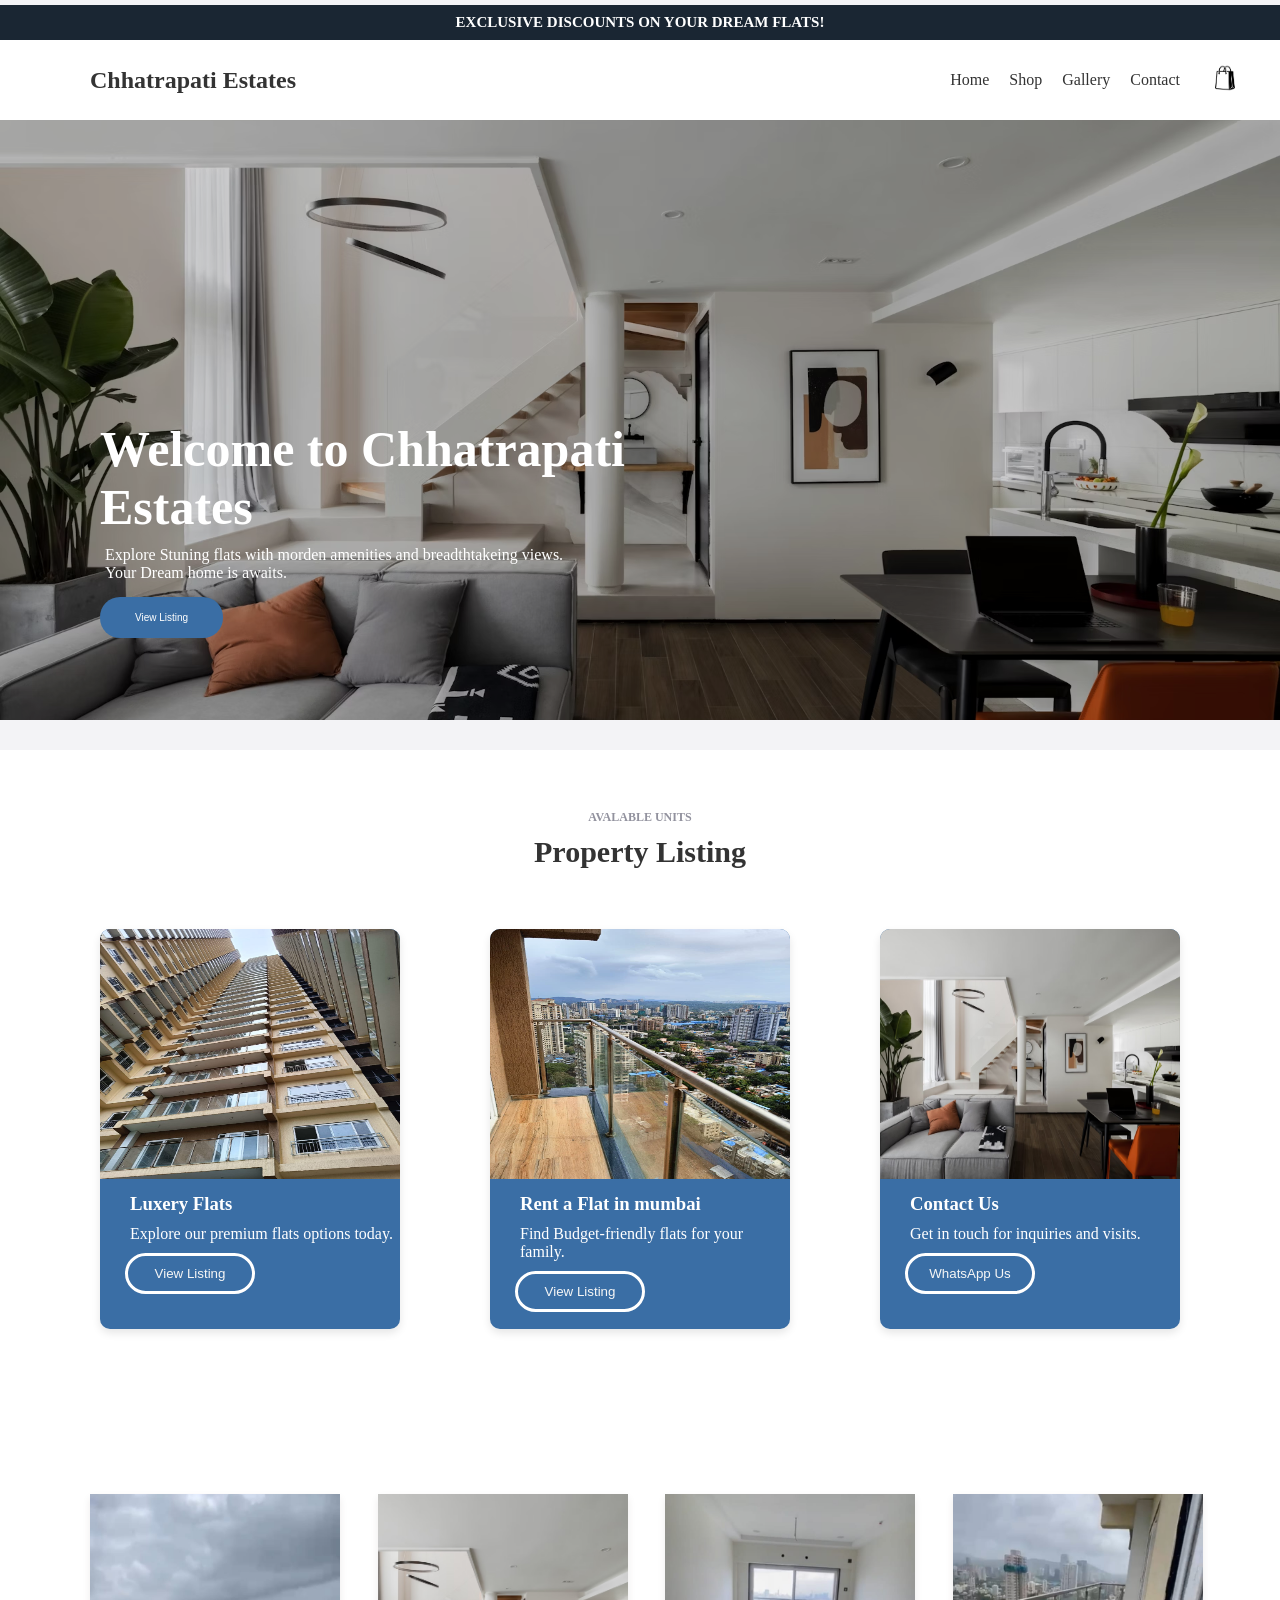
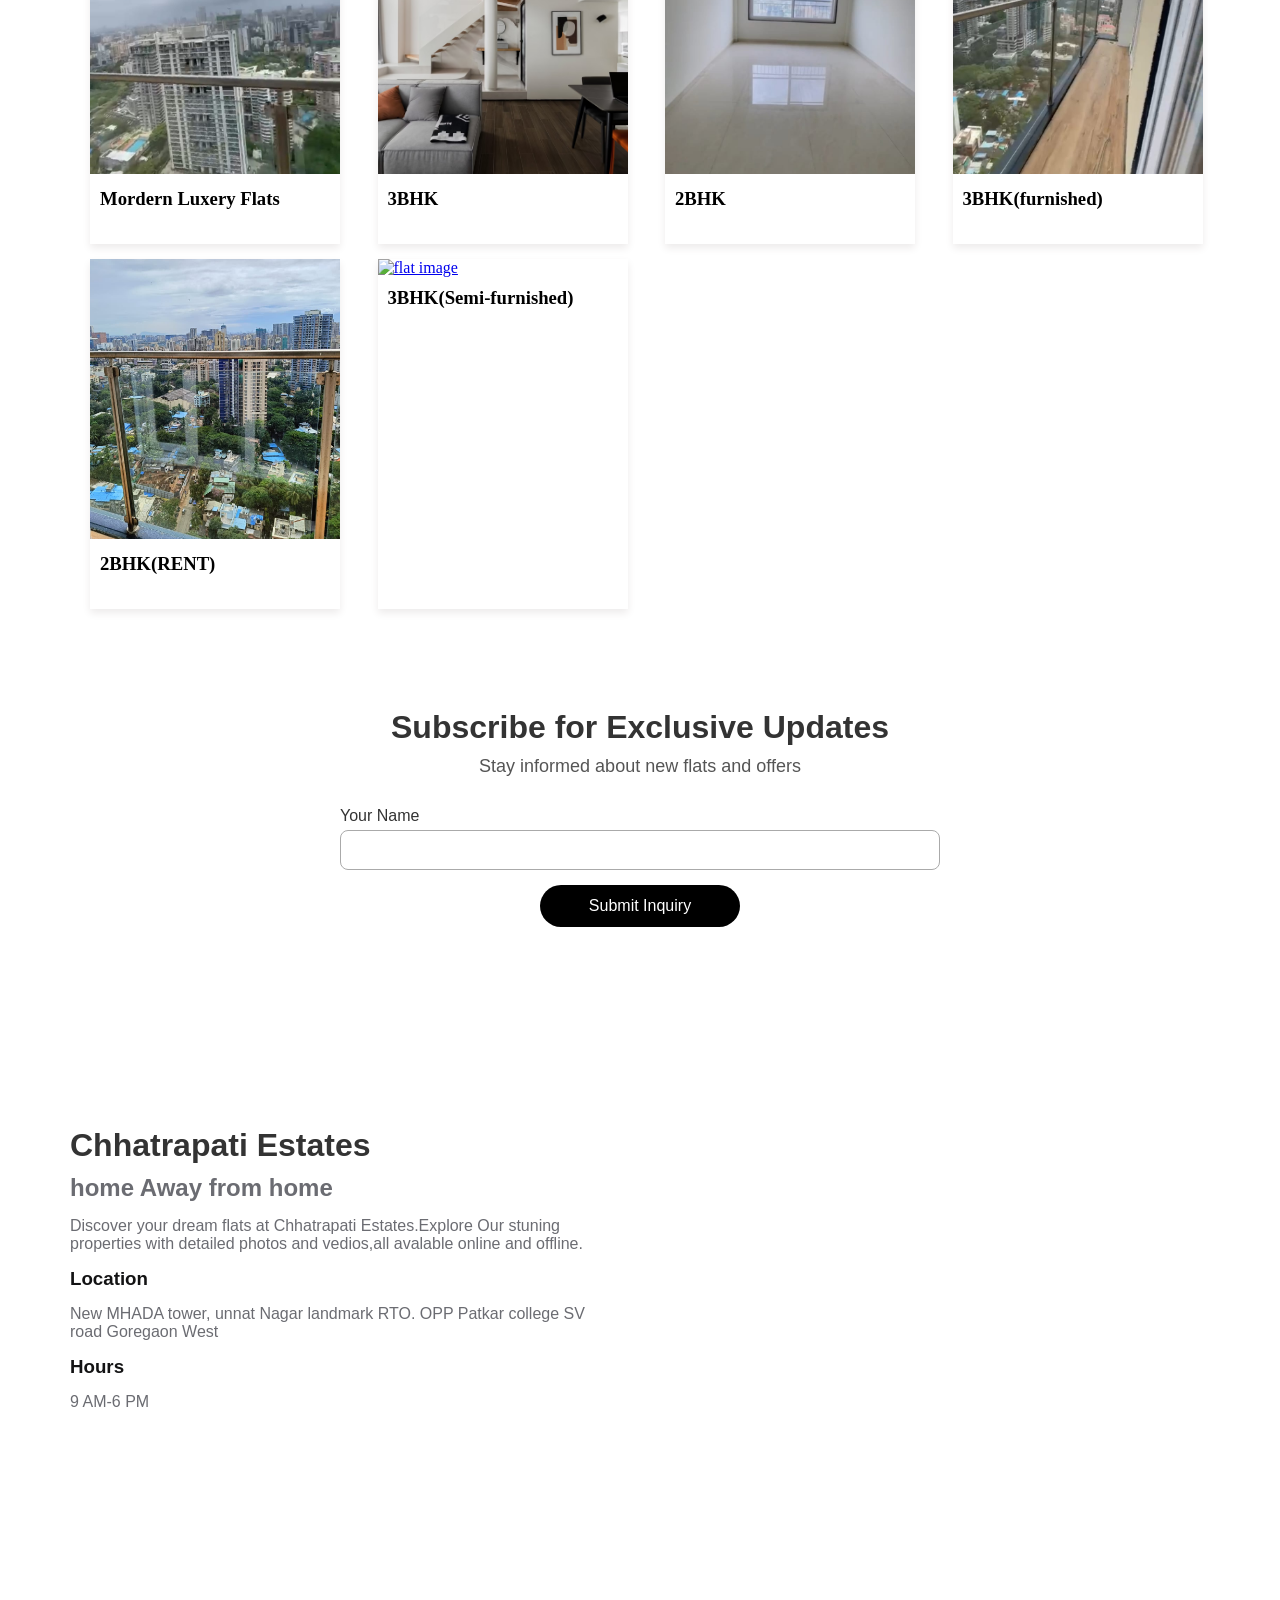
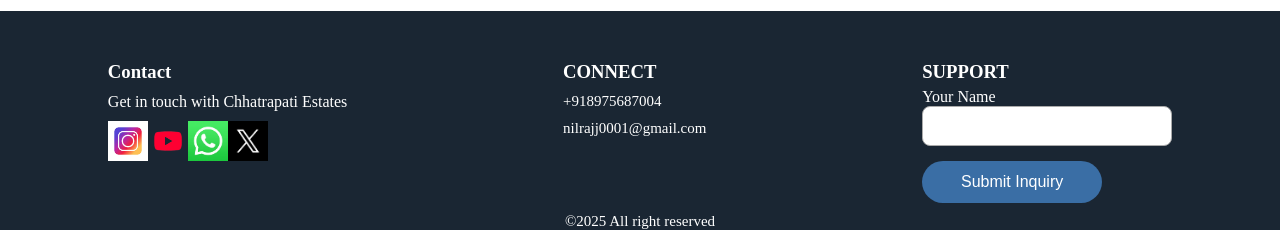
==== index.html @ a12c2966 "Add files via upload" ====
<!DOCTYPE html>
<html lang="en">

<head>
    <meta charset="UTF-8">
    <meta name="viewport" content="width=device-width, initial-scale=1.0">
    <meta name="description"
        content="Explore the best estate properties and real estate listings online. Buy, sell, or rent houses, apartments, and commercial estates.">
    <meta name="keywords" content="estate properties, real estate, buy house, apartments, commercial property">
    <title>Best Estate Properties | Buy & Sell Real Estate Online</title>
    <link rel="stylesheet" href="style.css">
    <link rel="icon" type="image/png" sizes="32x32" href="bag.png">
    <link rel="icon" type="image/png" sizes="16x16" href="bag.png">
    <link rel="apple-touch-icon" href="bag.png">
    <meta name="theme-color" content="#ffffff">


    <title>Chatrapati Estate | Flats & Properties in Mumbai, Pune & Ambernath</title>
    <meta name="description"
        content="Buy, sell or rent flats and properties across Mumbai, Pune, and Ambernath. Chatrapati Estate offers trusted real-estate deals with verified listings.">
    <meta name="keywords"
        content="flats in Mumbai, Ambernath property, Pune real estate, buy house in Mumbai, rent flat Mumbai, Chatrapati Estate">
    <link rel="canonical" href="https://www.chatrapatiestate.in/">
    <meta property="og:title" content="Chatrapati Estate - Trusted Real Estate in Mumbai & Pune">
    <meta property="og:description"
        content="Find verified flats and rental properties in Mumbai, Pune, and Ambernath with Chatrapati Estate.">
    <meta property="og:image" content="https://www.chatrapatiestate.in/images/logo.png">
    <meta property="og:url" content="https://www.chatrapatiestate.in/">
    <meta name="robots" content="index, follow">

    <script type="application/ld+json">
{
  "@context": "https://schema.org",
  "@type": "RealEstateAgent",
  "name": "Chatrapati Estate",
  "image": "https://www.chatrapatiestate.in/images/logo.png",
  "address": {
    "@type": "PostalAddress",
    "streetAddress": "Ambernath East",
    "addressLocality": "Mumbai",
    "addressRegion": "MH",
    "postalCode": "421501",
    "addressCountry": "IN"
  },
  "telephone": "+91-8767675777",
  "url": "https://www.chatrapatiestate.in"
}
</script>



</head>

<body>
    <div id="heads">
        <h2>EXCLUSIVE DISCOUNTS ON YOUR DREAM FLATS!</h2>
    </div>
    <header>
        <h1>Chhatrapati Estates</h1>

        <div id="menu">
            <a href="index.html" id="home">Home</a>
            <a href="shop.html" id="shop">Shop</a>
            <a href="galary.html" id="gallery">Gallery</a>
            <a href="contact.html" id="content">Contact</a>
            <a href="" id="image"><img src="bag.png" alt="bag"></a>
        </div>
    </header>
    <div id="bodyhead">
        <div class="background-blur"></div> <!-- background image layer -->
        <div class="bodyhead-content">
            <h1>Welcome to Chhatrapati <br> Estates</h1>
            <p>Explore Stuning flats with morden amenities and breadthtakeing views. <br> Your Dream home is awaits.</p>
            <button class="goToListing">View Listing</button>



        </div>
    </div>
    <div id="property">
        <div id="top">
            <h5>AVALABLE UNITS</h5>
            <h2><b>Property Listing</b></h2>
        </div>
        <div class="units">
            <div id="luxery">
                <img src="higths.jpg" alt="bag">
                <h3>Luxery Flats</h3>
                <p>Explore our premium flats options today.</p>
                <button class="goToListing">View Listing</button>
            </div>
            <div id="home">
                <img src="Luxury Flats/f25.jpg" alt="bag">
                <h3>Rent a Flat in mumbai</h3>
                <p>Find Budget-friendly flats for your family.</p>
                <button class="goToListing">View Listing</button>
            </div>
            <div id="touch">
                <img src="bg.jpg" alt="bag">
                <h3>Contact Us</h3>
                <p>Get in touch for inquiries and visits.</p>
                <a href="https://wa.me/918975687004?text=Hello%20Matoshri%20Galaxy,%20I%20am%20interested%20in%20your%20flats."
                    target="_blank">
                    <button>WhatsApp Us</button></a>

            </div>
        </div>
        <div id="listingSection">
            <div id="sale">
                <div class="flats">
                    <a href="shop.html">
                        <img src="rent flat 2/f5.jpg" alt="flat image" width="100%" height="250px">
                    </a>
                    <h3>Mordern Luxery Flats</h3>
                </div>
                <div class="flats">
                    <a href="shop.html">
                        <img src="bg.jpg" alt="flat image" width="100%" height="250px">
                    </a>
                    <h3>3BHK</h3>
                </div>
                <div class="flats">
                    <a href="shop.html">
                        <img src="rent flat 2/f1.jpg" alt="flat image" width="100%" height="250px">
                    </a>
                    <h3>2BHK</h3>

                </div>
                <div class="flats">
                    <a href="shop.html">
                        <img src="rent flat 2/f3.jpg" alt="flat image" width="100%" height="250px">
                    </a>
                    <h3>3BHK(furnished)</h3>

                </div>
                <div class="flats">
                    <a href="shop.html">
                        <img src="3bhk semi farbised/f2.jpg" alt="flat image" width="100%" height="250px">
                    </a>
                    <h3>2BHK(RENT)</h3>

                </div>
                <div class="flats">
                    <a href="shop.html">
                        <img src="3bhk farbised/f8.jpg" alt="flat image" width="100%" height="250px">
                    </a>
                    <h3>3BHK(Semi-furnished)</h3>

                </div>

            </div>
        </div>
        <div id="inquiry">
            <h1>Subscribe for Exclusive Updates</h1>
            <h5>Stay informed about new flats and offers</h5>

            <form id="whatsappForm">
                <div class="form-group">
                    <label for="inquiryName">Your Name</label>
                    <input type="text" id="inquiryName" name="name" required placeholder=" ">
                </div>
                <button type="submit">Submit Inquiry</button>
            </form>

            <div id="bottom">
                <div id="address">
                    <h1>Chhatrapati Estates</h1>
                    <h2>home Away from home</h2>
                    <p>Discover your dream flats at Chhatrapati Estates.Explore Our stuning <br>properties with
                        detailed
                        photos and vedios,all avalable online and offline.</p>
                    <h3>Location</h3>
                    <p>New MHADA tower, unnat Nagar landmark RTO. OPP Patkar college SV road Goregaon West</p>
                    <h3>Hours</h3>
                    <p>9 AM-6 PM</p>
                </div>
                <div id="map">
                    <iframe
                        src="https://www.google.com/maps/embed?pb=!1m18!1m12!1m3!1d30148.79706550844!2d72.80727624893191!3d19.168994874264314!2m3!1f0!2f0!3f0!3m2!1i1024!2i768!4f13.1!3m3!1m2!1s0x3be7b7001baa1c61%3A0x8e0f19a94efc56d9!2sNew%20Mhada%20416%20pahadi%20goregaon!5e0!3m2!1sen!2sin!4v1761566886646!5m2!1sen!2sin"
                        width="600" height="450" style="border:0;" allowfullscreen="" loading="lazy"
                        referrerpolicy="no-referrer-when-downgrade"></iframe>


                </div>
            </div>
        </div>

    </div>
    <div id="footer">
        <div id="contact">
            <h3>Contact</h3>
            <p>Get in touch with Chhatrapati Estates</p>
            <div id="icons">
                <a href=""><img src="insta.jpg" alt="bag"></a>
                <a href=""><img src="yt.png" alt="bag"></a>
                <a href=""><img src="whats.jpeg" alt="bag"></a>
                <a href=""><img src="x.jpg" alt="bag"></a>
            </div>
        </div>
        <div id="connect">
            <h3>CONNECT</h3>
            <h2>+918975687004</h3>
                <h2>nilrajj0001@gmail.com</h2>

        </div>
        <div id="support">
            <h3>SUPPORT</h3>
            <label for="name">Your Name</label>
            <input type="text" id="name" name="name" required placeholder=" "><br>
            <BUTton>Submit Inquiry</BUTton>
        </div>

    </div>
    <div id="ender">
        <h3>&copy;2025 All right reserved</h3>
    </div>
    <script src="animation.js"></script>
    <script src="script.js"></script>
</body>

</html>
---- style.css ----
/* Reset */
* {
    margin: 0;
    padding: 0;
    box-sizing: border-box;
}
body{
    background-color: #f3f3f6;
}
/* Top banner */
#heads {
    width: 100%;
    height: 35px;
    font-size: 10px;
    color: white;
    background-color: rgb(26, 38, 51);
    display: flex;
    align-items: center;
    justify-content: center;
    margin-top: 5px;
    transition: opacity 700ms ease, transform 700ms ease;
}
#heads.in-view{opacity:1;transform:none}

.units #luxery img{
    width:100%;
    height:250px;
}

.units #home img{
    width:100%;
    height:250px;
}

.units #touch img{
    width:100%;
    height:250px;
}

/* Header */
header {
    width: 100%;
    height: 80px;
    background-color: #ffffff;
    display: flex;
    align-items: center;
    justify-content: space-between;
    padding: 0 30px;
    
}
header.in-view{opacity:1;transform:none}

/* Header Title */
header h1 {
    font-size: 24px;
    color: #333;
    margin-left: 60px;
}

/* Menu */
#menu {
    display: flex;
    align-items: center;
    gap: 20px;
}
/* Menu links */
#menu a {
    text-decoration: none;
    color: #333;
    font-weight: 500;
    font-size: 16px;
    transition: color 0.3s ease;
}

#menu a.hover,
#menu a:hover {
color: rgb(26, 38, 51);
}

/* Optional: Image link */
#menu img {
    width: 50px;
    height: 50px;
    object-fit: cover;
    border-radius: 50%;
}

/* Hero Section */
#bodyhead {
    position: relative;
    width: 100%;
    height: 600px;
    overflow: hidden;
}

/* Background image with dark overlay */
.background-blur {
    position: absolute;
    top: 0;
    left: 0;
    width: 100%;
    height: 100%;
    background-image: url(bg.jpg);
    background-size: cover;
    background-position: center;
    background-color: rgba(0, 0, 0, 0.2);
    background-blend-mode: darken;
    z-index: 1;
}

/* Hero content */
.bodyhead-content {
    position: relative;
    z-index: 2;
    color: #ffffff;
    padding-top: 300px;
    padding-left: 100px;
}

.bodyhead-content h1 {
    font-size: 50px;
    margin-bottom: 10px;
}

.bodyhead-content p {
    margin-bottom: 15px;
    padding-left: 5px;
}

.bodyhead-content button {
    padding: 15px 35px;
    background-color: rgb(58, 110, 165);
    color: #fff;
    border: none;
    cursor: pointer;
    font-size: 10px;
    border-radius: 20px;
}

.bodyhead-content button:hover {
    background-color: rgb(145, 171, 199);
}

/* Property Section */
#property {
    margin-top: 30px;
    background: #ffffff;
    padding: 30px 0;
}

/* Property Title Block */
#property #top {
    width: 100%;
    display: flex;
    flex-direction: column;
    justify-content: center;
    text-align: center;
    padding: 30px 0;
}

#property #top h5 {
    font-size: 12px;
    color: rgb(146, 146, 158);
    margin-bottom: 10px;
}

#property #top h2 {
    font-size: 30px;
    color: #333;
}

/* Units Section */
.units {
    display: flex;
    align-items: center;
    justify-content: space-evenly;
    flex-wrap: wrap;
    margin-top: 30px;
    padding: 0 40px;
    gap: 30px;
}

.units #luxery,
.units #home,
.units #touch {
    background-color: rgb(58, 110, 165);
    width: 300px;
    height: 400px;
    border-radius: 10px;
    overflow: hidden;
    box-shadow: 0 4px 8px rgba(0, 0, 0, 0.1);
    transition: transform 0.3s ease;
}

.units #luxery h3,
.units #home h3,
.units #touch h3,
.units #luxery p,
.units #home p,
.units #touch p {
    padding-left: 30px;
    color: #ffffff;
    padding-top: 10px;
}

.units #luxery button,
.units #home button,
.units #touch button {
    margin-left: 25px;
    margin-top: 10px;
    color: #f6f6f6;
    background-color: rgb(58, 110, 165);
    width: 130px;
    padding: 10px;
    border: solid white;
    border-radius: 30px;
}

/* Sale Section */
#sale {
    margin-top: 150px;
    margin-left: 50px;
    display: grid;
    grid-template-columns: repeat(auto-fill, minmax(250px, 1fr));
    align-items: flex-start;
    justify-content:center;
    padding: 0 40px;
}

/* Sale Cards (Flats) */
#sale .flats {
    background: #ffffff;
    width: 250px;
    height: 350px;
    margin-top: 15px;
    overflow: hidden;
    box-shadow: 0 4px 8px #edebeb;
    transition: transform 0.3s ease;
}

#sale .flats:hover {
    transform: translateY(-8px) scale(1.03);
    box-shadow: 0 10px 20px rgba(0, 0, 0, 0.2);
    filter: brightness(1.07);
}


#sale .flats img {
    width: 100%;
    height: 80%;
    object-fit: cover;
}

#sale .flats p,
#sale .flats h3 {
    margin-left: 10px;
    margin-top: 10px;
}

/* Inquiry Section */
#inquiry {
    padding: 50px 20px;
    text-align: center;
    margin-top: 50px;
    font-family: 'Segoe UI', Tahoma, Geneva, Verdana, sans-serif;
}

#inquiry h1 {
    font-size: 32px;
    margin-bottom: 10px;
    color: #333;
    font-weight: bold;
}

#inquiry h5 {
    font-size: 18px;
    color: #555;
    margin-bottom: 30px;
    font-weight: normal;
}

#inquiry form {
    display: inline-block;
    text-align: left;
   
    border-radius: 10px;
}

#inquiry label {
    font-size: 16px;
    color: #333;
    margin-bottom: 5px;
    display: block;
}

#inquiry input {
    padding: 10px;
    width: 600px;
    font-size: 16px;
    border: 1px solid #aaa;
    border-radius: 8px;
    margin-bottom: 15px;
    box-sizing: border-box;
}

#inquiry button {
    width: 200px;
    padding: 12px 20px;
    font-size: 16px;
    background-color: rgb(0, 0, 0);
    color: white;
    border: none;
    margin-left: 200px;
    border-radius: 25px;
    cursor: pointer;
    transition: background-color 0.3s ease;
}

#inquiry button:hover {
    background-color: #0056b3;
}
#bottom{
    display: flex;
    margin-top: 150px;
    justify-content: space-around;
    margin-left: 50px;
}
#bottom #address{
    text-align: left;
    margin-top: 50px;
}
#bottom p{
    font-size: 16px;
    margin-top: 15px;
    color: rgb(107, 108, 114);
}
#bottom h2{
    margin-top: 0%;
    color: rgb(107, 108, 114);
}
#bottom h3{
    margin-top: 15px;
    color: rgb(19, 19, 20);
}
#bottom map{
    border: solid 2px white;
    box-shadow: #ffffff 4px 4px 4px 4px;
}
#footer{
    padding-top: 50px;
    display: flex;
    color: #ffffff;
    justify-content: space-around;
    background-color: rgb(26, 38, 51);
}
#footer #contact #icons{
display: flex;

}
#footer #contact #icons img{
margin-top: 10px;
height: 40px;
width: 40px;

}
#footer #contact p{
    margin-top: 10px;

}
#footer form {
    display: inline-block;
    text-align: left;
    border-radius: 10px;
}

#footer label {
    margin-top: 5px;
    font-size: 16px;
    color: #ffffff;
   
    display: block;
}
#footer input {
    padding: 10px;
    width: 250px;
    font-size: 16px;
    border: 1px solid #aaa;
    border-radius: 8px;
    margin-bottom: 15px;
    box-sizing: border-box;
}
#footer button {
    width: 180px;
    padding: 12px 20px;
    font-size: 16px;
    background-color: rgb(58, 110, 165);
    color: white;
    border: none;
    border-radius: 25px;
    cursor: pointer;
    transition: background-color 0.3s ease;
}
#footer #connect h2{
    font-weight: normal;
    margin-top: 10px;
    font-size: 15px;

}
#ender{
    display: flex;
    justify-content: center;
    align-items: center;
    color: #ffffff;
    background-color: rgb(26, 38, 51);
}
#ender h3{
    margin-top: 10px;
    font-weight: normal;
    font-size: 15px;
}
#ender #h3 img{
    width: 5px;
    height: 5px;
}



@media only screen and (max-width: 480px) and (min-width: 320px){
    #heads {
    width: 100%;
    height: 10px;
    font-size: 5px;
    color: white;
    background-color: rgb(26, 38, 51);
    display: flex;
    align-items: center;
    justify-content: center;
    margin-top: 5px;
}


/* Header */
header {
    width: 100%;
    height: 40px;
    background-color: #ffffff;
    display: flex;
    align-items: center;
    justify-content: space-between;
    padding: 0 30px;
}
header:hover{
    background-color: #e6e2e2;
}

/* Header Title */
header h1 {
    font-size: 14px;
    color: #333;
    margin-left: 20px;
}

/* Menu */
#menu {
    display: flex;
    align-items: center;
    gap: 5px;
}

/* Menu links */
#menu a {
    text-decoration: none;
    color: #333;
    font-weight: 200;
    font-size: 6px;
    transition: color 0.3s ease;
}

#menu a:hover {
    color: rgb(26, 38, 51);
}

/* Optional: Image link */
#menu img {
    width: 25px;
    height: 25px;
    object-fit: cover;
    border-radius: 50%;
}
#bodyhead {
    position: relative;
    width: 100%;
    height: 600px;
    overflow: hidden;
}

/* Background image with dark overlay */
.background-blur {
    position: absolute;
    top: 0;
    left: 0;
    width: 100%;
    height: 100%;
    background-image: url(bg.jpg);
    background-size: cover;
    background-position: center;
    background-color: rgba(0, 0, 0, 0.2);
    background-blend-mode: darken;
    z-index: 1;
}

/* Hero content */
.bodyhead-content {
    position: relative;
    z-index: 2;
    color: #ffffff;
    padding-top: 300px;
    padding-left: 10px;
}

.bodyhead-content h1 {
    font-size: 30px;
    margin-bottom: 10px;
}

.bodyhead-content p {
    margin-bottom: 15px;
    padding-left: 5px;
}

.bodyhead-content button {
    padding: 15px 35px;
    background-color: rgb(58, 110, 165);
    color: #fff;
    border: none;
    cursor: pointer;
    font-size: 10px;
    border-radius: 20px;
}

.bodyhead-content button:hover {
    background-color: rgb(145, 171, 199);
}

/* Property Section */
#property {
    margin-top: 30px;
    background: #ffffff;
    padding: 30px 0;
}

/* Property Title Block */
#property #top {
    width: 100%;
    display: flex;
    flex-direction: column;
    justify-content: center;
    text-align: center;
    padding: 30px 0;
}

#property #top h5 {
    font-size: 12px;
    color: rgb(146, 146, 158);
    margin-bottom: 10px;
}

#property #top h2 {
    font-size: 30px;
    color: #333;
}

/* Units Section */
.units {
    display: flex;
    align-items: center;
    justify-content: space-evenly;
    flex-wrap: wrap;
    margin-top: 30px;
    padding: 0 40px;
    gap: 30px;
}

.units #luxery,
.units #home,
.units #touch {
    background-color: rgb(58, 110, 165);
    width: 300px;
    height: 400px;
    border-radius: 10px;
    overflow: hidden;
    box-shadow: 0 4px 8px rgba(0, 0, 0, 0.1);
    transition: transform 0.3s ease;
}


.units #luxery h3,
.units #home h3,
.units #touch h3,
.units #luxery p,
.units #home p,
.units #touch p {
    padding-left: 30px;
    color: #ffffff;
    padding-top: 10px;
}

.units #luxery button,
.units #home button,
.units #touch button {
    margin-left: 25px;
    margin-top: 10px;
    color: #f6f6f6;
    background-color: rgb(58, 110, 165);
    width: 130px;
    padding: 10px;
    border: solid white;
    border-radius: 30px;
}

/* Sale Section */
#sale {
    margin-top: 150px;
    margin-left: 60px;
    display: grid;
    grid-template-columns: repeat(auto-fill, minmax(250px, 1fr));
    align-items: flex-start;
    justify-content:center;
    padding: 0 40px;
}

/* Sale Cards (Flats) */
#sale .flats {
    background: #ffffff;
    width: 250px;
    height: 350px;
    margin-top: 15px;
    overflow: hidden;
    box-shadow: 0 4px 8px #edebeb;
    transition: transform 0.3s ease;
}

#sale .flats:hover {
    transform: translateY(-8px) scale(1.03);
    box-shadow: 0 10px 20px rgba(0, 0, 0, 0.2);
    filter: brightness(1.07);
}


#sale .flats img {
    width: 100%;
    height: 80%;
    object-fit: cover;
}

#sale .flats p,
#sale .flats h3 {
    margin-left: 10px;
    margin-top: 10px;
}

/* Inquiry Section */
#inquiry {
    padding: 50px 20px;
    text-align: center;
    margin-top: 50px;
    font-family: 'Segoe UI', Tahoma, Geneva, Verdana, sans-serif;
}

#inquiry h1 {
    font-size: 22px;
    margin-bottom: 10px;
    color: #333;
    font-weight: bold;
}

#inquiry h5 {
    font-size: 16px;
    color: #555;
    margin-bottom: 30px;
    font-weight: normal;
}

#inquiry form {
    display: inline-block;
    text-align: left;
   
    border-radius: 10px;
}

#inquiry label {
    font-size: 14px;
    color: #333;
    margin-bottom: 5px;
    display: block;
}

#inquiry input {
    padding: 10px;
    width: 350px;
    font-size: 16px;
    border: 1px solid #aaa;
    border-radius: 8px;
    margin-bottom: 15px;
    box-sizing: border-box;
}

#inquiry button {
    width: 200px;
    padding: 12px 20px;
    font-size: 16px;
    background-color: rgb(0, 0, 0);
    color: white;
    border: none;
    margin-left: 80px;
    border-radius: 25px;
    cursor: pointer;
    transition: background-color 0.3s ease;
}

#inquiry button:hover {
    background-color: #0056b3;
}
#bottom{
    display: block;
    margin-top: 150px;
    justify-content: space-around;
    margin-left: 0px;
}
#bottom #address{
    text-align: left;
    margin-top: 50px;
}
#bottom p{
    font-size: 16px;
    margin-top: 15px;
    color: rgb(107, 108, 114);
}
#bottom h2{
    margin-top: 0%;
    color: rgb(107, 108, 114);
}
#bottom h3{
    margin-top: 15px;
    color: rgb(19, 19, 20);
}
#bottom #map {
    border: solid 2px white;
    box-shadow: #ffffff 4px 4px 4px 4px;
}
#bottom #map iframe{
    height: 300px;
    width: 300px;
}
#footer{
     padding: 10px;
    display: flex;
    color: #ffffff;
    justify-content: space-around;
    background-color: rgb(26, 38, 51);
}
#footer h3{
    font-size: 15px;

}
#footer  #contact #king{
    font-size: 10px;

}
#footer #contact #icons{
display: flex;
font-size: 4px;

}
#footer #contact #icons img{
margin-top: 10px;
height: 15px;
width: 15px;

}
#footer #contact #king{
    margin-top: 3px;
    margin-left: 0%;

}
#footer form {
    display: inline-block;
    text-align: left;
    border-radius: 3px;
}

#footer label {
    margin-top: 3px;
    font-size: 4px;
    color: #ffffff;
   
    display: block;
}
#footer input {
    padding: 10px;
    width: 80px;
    font-size: 4px;
    border: 1px solid #aaa;
    border-radius: 3px;
    margin-bottom: 5px;
    box-sizing: border-box;
}
#footer button {
    width: 60px;
    height: 30px;
    padding: 12px 20px;
    font-size: 4px;
    background-color: rgb(58, 110, 165);
    color: white;
    border: none;
    border-radius: 5px;
    cursor: pointer;
    transition: background-color 0.3s ease;
}
#footer p{
    align-items: center;
    justify-content: center;
    display: flex;
    color: #919296;
    font-size: 12px;
    padding-left: -10px;
}

#footer #connect h2{
    font-weight: normal;
    margin-top: 5px;
    font-size: 5px;

}
#ender{
    display: flex;
    justify-content: center;
    align-items: center;
    color: #ffffff;
    background-color: rgb(26, 38, 51);
}
#ender h3{
    font-weight: normal;
    font-size: 5px;
    padding: 5px;
}
#ender h3 img {
    margin-top: 10px;
    width: 5px;
    height: 5px;
}
}

@media only screen and (max-width: 720px) and (min-width: 480px) {


  /* 🔹 Top Banner */
  #heads {
    height: 20px;
    font-size: 8px;
    justify-content: center;
  }

  /* 🔹 Header */
  header {
    height: 45px;
    padding: 0 20px;
  }
  header h1 {
    font-size: 18px;
  }

  /* 🔹 Menu */
  #menu {
    gap: 8px;
  }
  #menu a {
    font-size: 9px;
  }
  #menu img {
    width: 25px;
    height: 25px;
  }

  /* 🔹 Hero / Bodyhead */
  #bodyhead {
    height: 500px;
  }
  .bodyhead-content {
    padding-top: 200px;
    padding-left: 20px;
  }
  .bodyhead-content h1 {
    font-size: 36px;
  }
  .bodyhead-content p {
    font-size: 12px;
  }
  .bodyhead-content button {
    padding: 10px 25px;
    font-size: 10px;
    border-radius: 20px;
  }

  /* 🔹 Property Section */
  #property #top h5 {
    font-size: 10px;
  }
  #property #top h2 {
    font-size: 24px;
  }
  .units {
    gap: 20px;
    padding: 0 15px;
  }
  .units #luxery img{
    width:100%;
    height:200px;
}

.units #home img{
    width:100%;
    height:200px;
}

.units #touch img{
    width:100%;
    height:200px;
}
  .units #luxery,
  .units #home,
  .units #touch {
    width: 220px;
    height: 300px;
  }
  .units h3 {
    font-size: 14px;
  }
  .units p {
    font-size: 10px;
  }
  .units button {
    width: 100px;
    padding: 8px;
    font-size: 10px;
  }

  /* 🔹 Sale Section */
  #sale {
    margin-top: 100px;
    margin-left: 20px;
    padding: 0 20px;
    grid-template-columns: repeat(auto-fill, minmax(200px, 1fr));
  }
  #sale .flats {
    width: 200px;
    height: 300px;
  }
  #sale .flats h3 {
    font-size: 14px;
  }
  #sale .flats p {
    font-size: 12px;
  }

  /* 🔹 Inquiry Section */
  #inquiry {
    padding: 30px 10px;
  }
  #inquiry h1 {
    font-size: 20px;
  }
  #inquiry h5 {
    font-size: 14px;
  }
  #inquiry input {
    width: 280px;
    font-size: 14px;
  }
  #inquiry button {
    width: 160px;
    margin-left: 60px;
    font-size: 14px;
  }

  /* 🔹 Bottom Section */
  #bottom {
    display: block;
    text-align: center;
    margin-top: 80px;
  }
  #bottom h2 {
    font-size: 18px;
  }
  #bottom h3 {
    font-size: 14px;
  }
  #bottom p {
    font-size: 12px;
  }
  #bottom #map iframe {
    width: 250px;
    height: 250px;
  }

  /* 🔹 Footer */
  #footer {
    flex-direction: column;
    align-items: center;
    text-align: center;
    padding: 20px;
  }
  #footer h3 {
    font-size: 12px;
  }
  #footer label {
    font-size: 10px;
  }
  #footer input {
    width: 100px;
    font-size: 10px;
  }
  #footer button {
    width: 70px;
    height: 30px;
    font-size: 10px;
  }
  #footer p {
    font-size: 10px;
  }

  /* 🔹 Ender */
  #ender h3 {
    font-size: 9px;
  }
}
@media only screen and (max-width: 320px) {
    #heads {
        width: 100%;
        height: 8px;
        font-size: 4px;
        color: white;
        background-color: rgb(26, 38, 51);
        display: flex;
        align-items: center;
        justify-content: center;
        margin-top: 3px;
    }

    /* Header */
    header {
        width: 100%;
        height: 30px;
        background-color: #ffffff;
        display: flex;
        align-items: center;
        justify-content: space-between;
        padding: 0 15px;
    }

    header h1 {
        font-size: 10px;
        color: #333;
        margin-left: 10px;
    }

    #menu {
        display: flex;
        align-items: center;
        gap: 3px;
    }

    #menu a {
        text-decoration: none;
        color: #333;
        font-weight: 200;
        font-size: 5px;
    }

    #menu img {
        width: 18px;
        height: 18px;
        object-fit: cover;
        border-radius: 50%;
    }

    /* Hero Section */
    #bodyhead {
        width: 100%;
        height: 450px;
        overflow: hidden;
    }
    .units #luxery img{
    width:100%;
    height:200px;
}

.units #home img{
    width:100%;
    height:200px;
}

.units #touch img{
    width:100%;
    height:200px;
}

    .background-blur {
        background-size: cover;
        background-position: center;
    }

    .bodyhead-content {
        padding-top: 200px;
        padding-left: 5px;
        color: #ffffff;
    }

    .bodyhead-content h1 {
        font-size: 20px;
        margin-bottom: 8px;
    }

    .bodyhead-content p {
        font-size: 10px;
        margin-bottom: 10px;
    }

    .bodyhead-content button {
        padding: 10px 20px;
        font-size: 8px;
        border-radius: 15px;
    }

    /* Property Section */
    #property {
        padding: 20px 0;
        margin-top: 20px;
    }

    #property #top h5 {
        font-size: 10px;
    }

    #property #top h2 {
        font-size: 20px;
    }

    .units {
        flex-direction: column;
        gap: 20px;
        padding: 0 15px;
    }

    .units #luxery,
    .units #home,
    .units #touch {
        width: 220px;
        height: 320px;
        border-radius: 8px;
    }

    .units h3,
    .units p {
        font-size: 10px;
        padding-left: 15px;
    }

    .units button {
        width: 100px;
        font-size: 8px;
        padding: 6px;
    }

    /* Sale Section */
    #sale {
        margin-top: 100px;
        margin-left: 0;
        grid-template-columns: 1fr;
        gap: 20px;
        padding: 0 10px;
    }

    #sale .flats {
        margin-top: 30px;
        width: 220px;
        height: 280px;
    }

    #sale .flats p,
    #sale .flats h3 {
        font-size: 10px;
        margin-left: 5px;
    }

    /* Inquiry */
    #inquiry {
        padding: 30px 10px;
    }

    #inquiry h1 {
        font-size: 16px;
    }

    #inquiry h5 {
        font-size: 12px;
    }

    #inquiry input {
        width: 250px;
        font-size: 12px;
        padding: 8px;
    }

    #inquiry button {
        width: 150px;
        font-size: 12px;
        margin-left: 50px;
    }

    /* Bottom Section */
    #bottom {
        margin-top: 100px;
        padding: 10px;
    }

    #bottom #map iframe {
        width: 250px;
        height: 200px;
    }

    #bottom p {
        font-size: 12px;
    }

    #bottom h2 {
        font-size: 14px;
    }

    #bottom h3 {
        font-size: 12px;
    }

    /* Footer */
    #footer {
        padding: 8px;
        flex-direction: column;
        align-items: center;
        text-align: center;
    }

    #footer h3 {
        font-size: 10px;
    }

    #footer label {
        font-size: 6px;
    }

    #footer input {
        width: 60px;
        font-size: 6px;
    }

    #footer button {
        width: 50px;
        height: 20px;
        font-size: 6px;
    }

    #footer p {
        font-size: 10px;
    }

    #footer #contact #icons img {
        width: 10px;
        height: 10px;
    }

    #ender {
        padding: 5px;
    }

    #ender h3 {
        font-size: 6px;
    }

    #ender h3 img {
        width: 4px;
        height: 4px;
    }
}
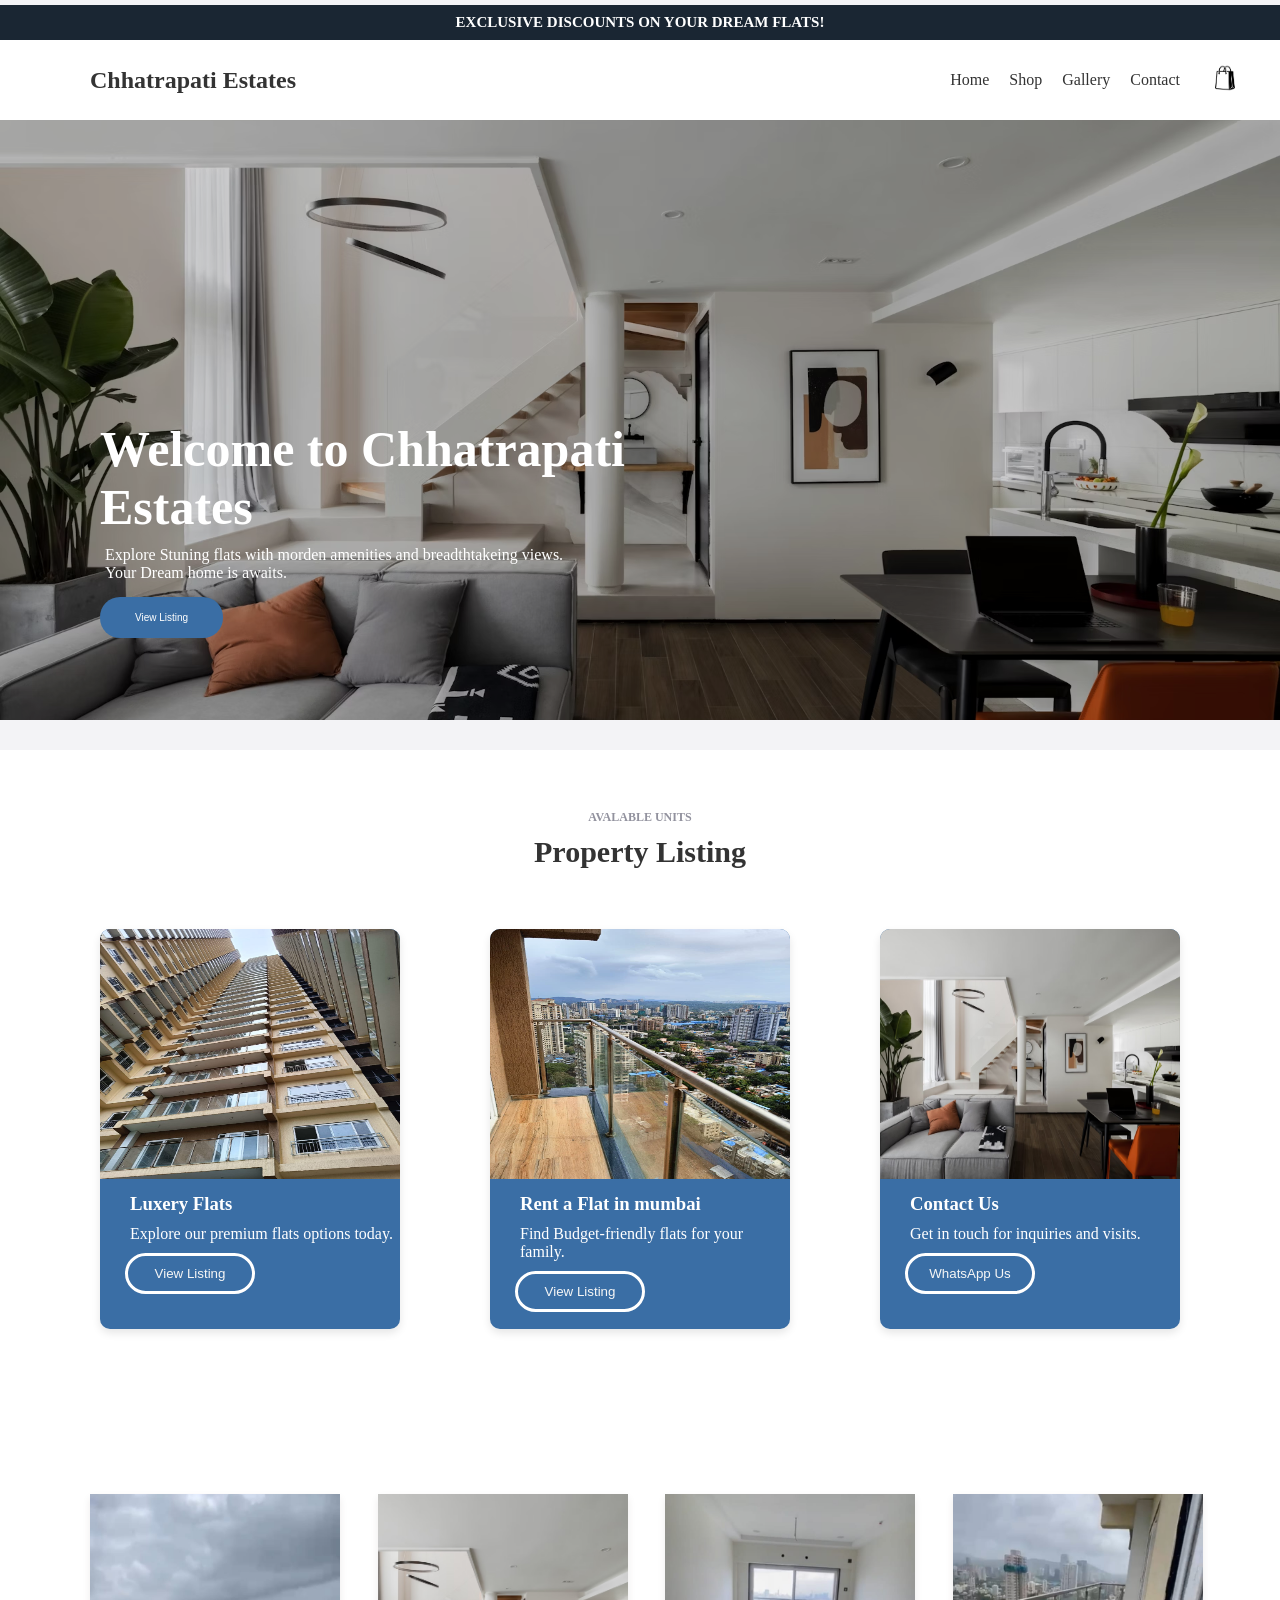
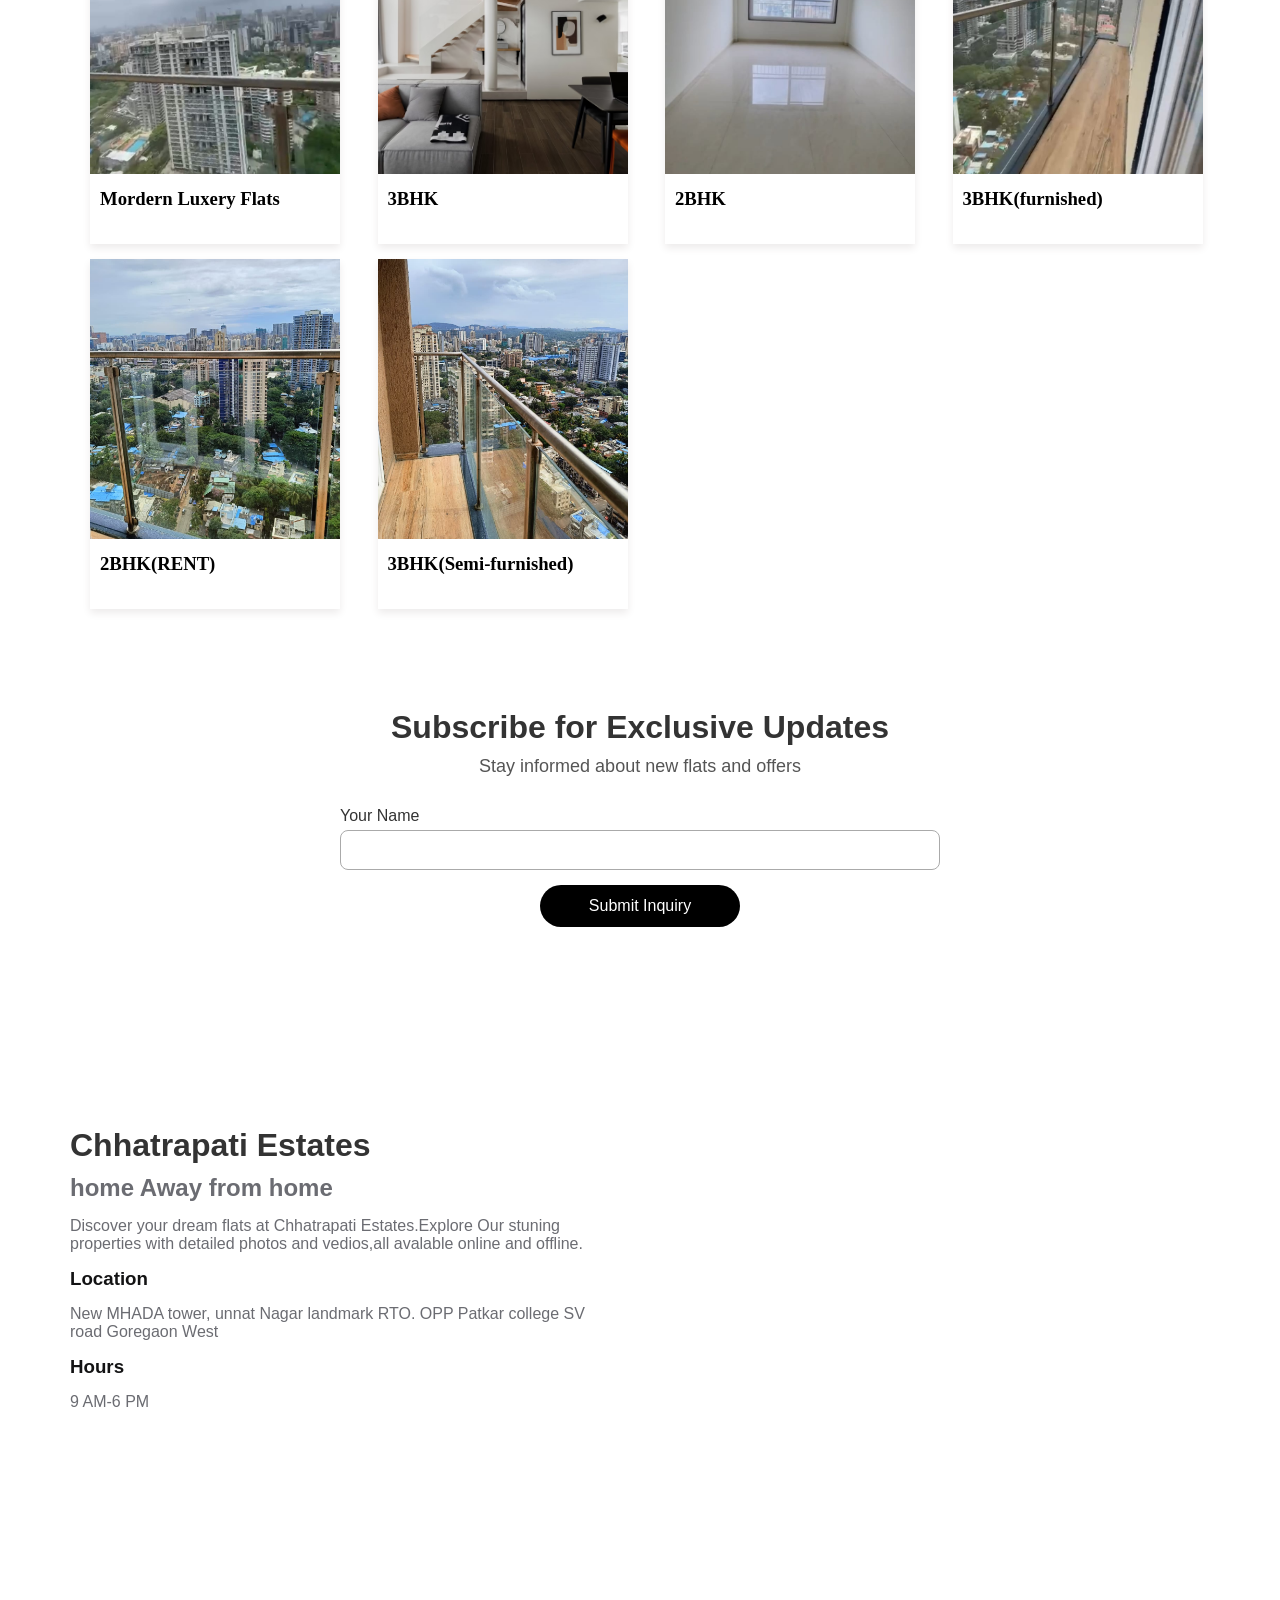
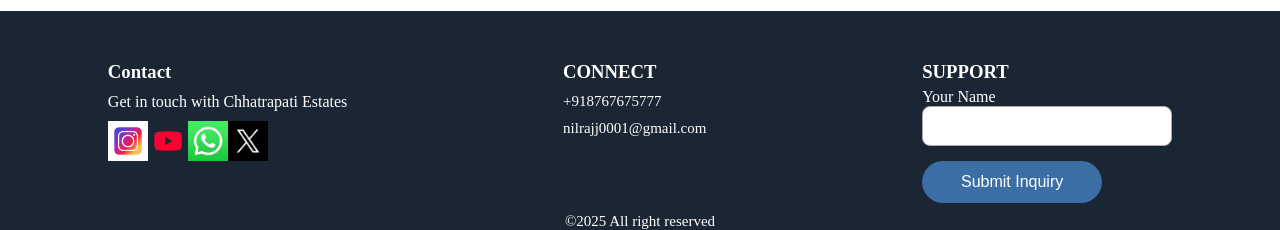
==== commit 3fe70afe: "Add files via upload" ====
--- a/index.html
+++ b/index.html
@@ -199,7 +199,7 @@
         </div>
         <div id="connect">
             <h3>CONNECT</h3>
-            <h2>+918975687004</h3>
+            <h2>+918767675777</h3>
                 <h2>nilrajj0001@gmail.com</h2>
 
         </div>
--- a/style.css
+++ b/style.css
@@ -621,7 +621,6 @@
 /* Sale Section */
 #sale {
     margin-top: 150px;
-    margin-left: 60px;
     display: grid;
     grid-template-columns: repeat(auto-fill, minmax(250px, 1fr));
     align-items: flex-start;
